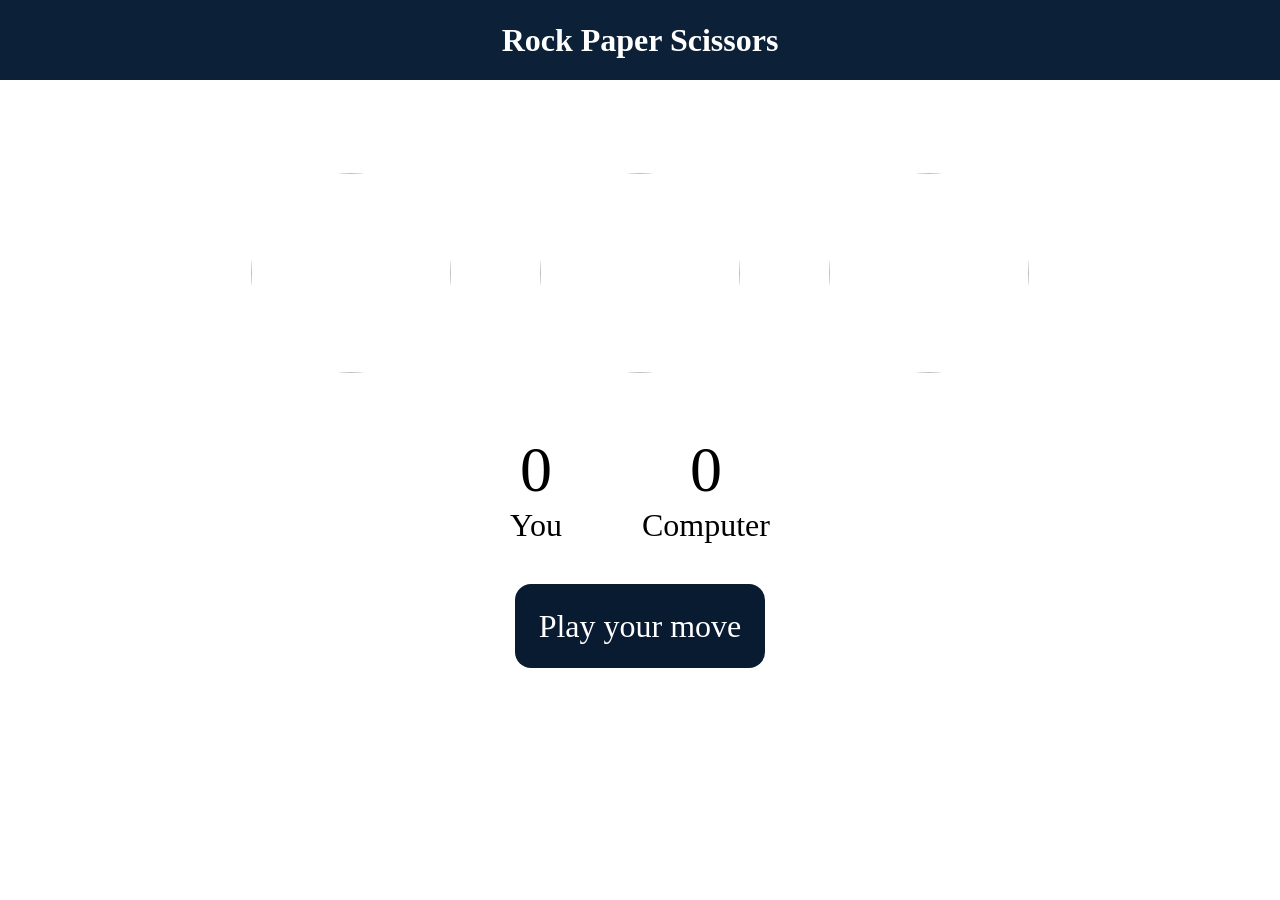
==== Stone , Paper & Scissors Game/index.html @ a323a66d "Rock , Paper & Scissors Game" ====
<!DOCTYPE html>
<html lang="en">
<head>
    <meta charset="UTF-8">
    <meta name="viewport" content="width=device-width, initial-scale=1.0">
    <title>Rock Paper Scissors Game</title>
    <link rel="stylesheet" href="style.css"/>
</head>
<body>
    <h1>Rock Paper Scissors</h1>
    <div class="choices">
        <div class="choice" id="rock">
        <img src="Rock.png" alt="">
        </div>
        <div class="choice" id="paper">
        <img src="Paper.png" alt="">
        </div>
        <div class="choice" id="scissors">
        <img src="Scissors.png" alt="">
        </div>
    </div>

    <div class="score-board">
       <div class="score">
            <p id="user-score">0</p>
            <p>You</p>
        </div>
        <div class="score">
            <p id="comp-score">0</p>
            <p>Computer</p>
        </div>
    </div>

    <div class="msg-container">
        <p id="msg">Play your move</p>
    </div>
    <script src="app.js"></script>
</body>
</html>
---- Stone , Paper & Scissors Game/style.css ----
*{
    margin: 0;
    padding: 0;
    text-align: center;
}

h1{
    background-color: #0c2037; /* 081b31 */
    color: #fff;
    height: 5rem;
    line-height: 5rem;
}

.choice{
    height: 225px;
    width: 225px;
    border-radius: 50%;
    display: flex;
    justify-content: center;
    align-items: center;
}

.choice:hover{
     /* opacity: 0.7; */
    cursor: pointer;
    background-color: #081b31;
}

img{
    height: 200px;
    width: 200px;
    object-fit: cover;
    border-radius: 50%;
}

.choices{
    display: flex;
    justify-content: center;
    align-items: center;
    gap: 4rem;
    margin-top: 5rem;
}

.score-board{
    display: flex;
    justify-content: center;
    align-items: center;
    font-size: 2rem;
    margin-top: 3rem;
    gap: 5rem;
}

#user-score,
#comp-score{
    font-size: 4rem;
}

.msg-container{
    margin-top: 4rem;
}

#msg{
    background-color: #081b31;
    color: #fff;
    font-size: 2rem;
    display: inline;
    padding: 1.5rem;
    border-radius: 1rem;
}
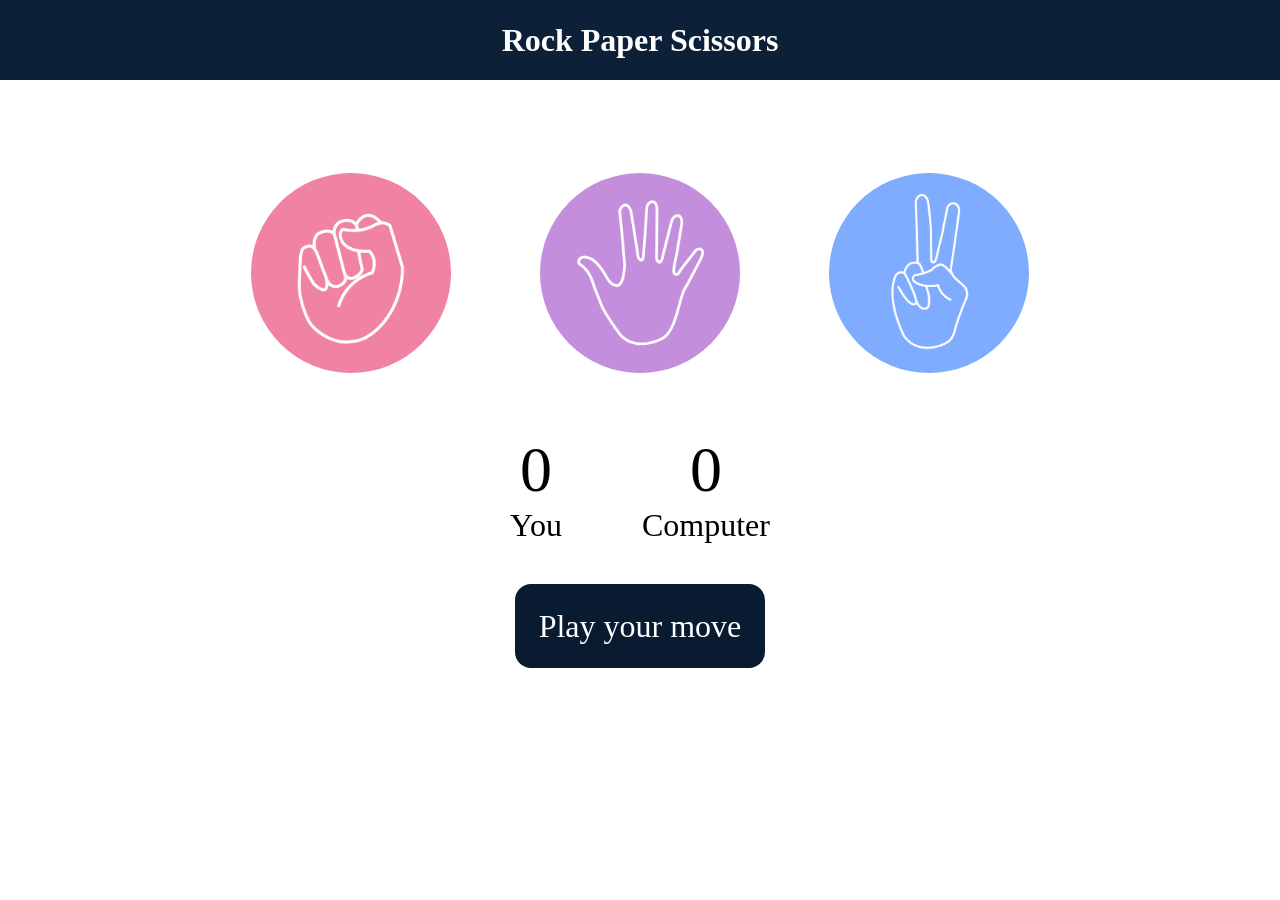
==== commit 6d9457d0: "Rock , Paper & Scissors Game" ====
--- a/Stone , Paper & Scissors Game/index.html
+++ b/Stone , Paper & Scissors Game/index.html
@@ -10,13 +10,13 @@
     <h1>Rock Paper Scissors</h1>
     <div class="choices">
         <div class="choice" id="rock">
-        <img src="Rock.png" alt="">
+        <img src="./assets/Rock.png" alt="">
         </div>
         <div class="choice" id="paper">
-        <img src="Paper.png" alt="">
+        <img src="./assets/Paper.png" alt="">
         </div>
         <div class="choice" id="scissors">
-        <img src="Scissors.png" alt="">
+        <img src="./assets/Scissors.png" alt="">
         </div>
     </div>
 
